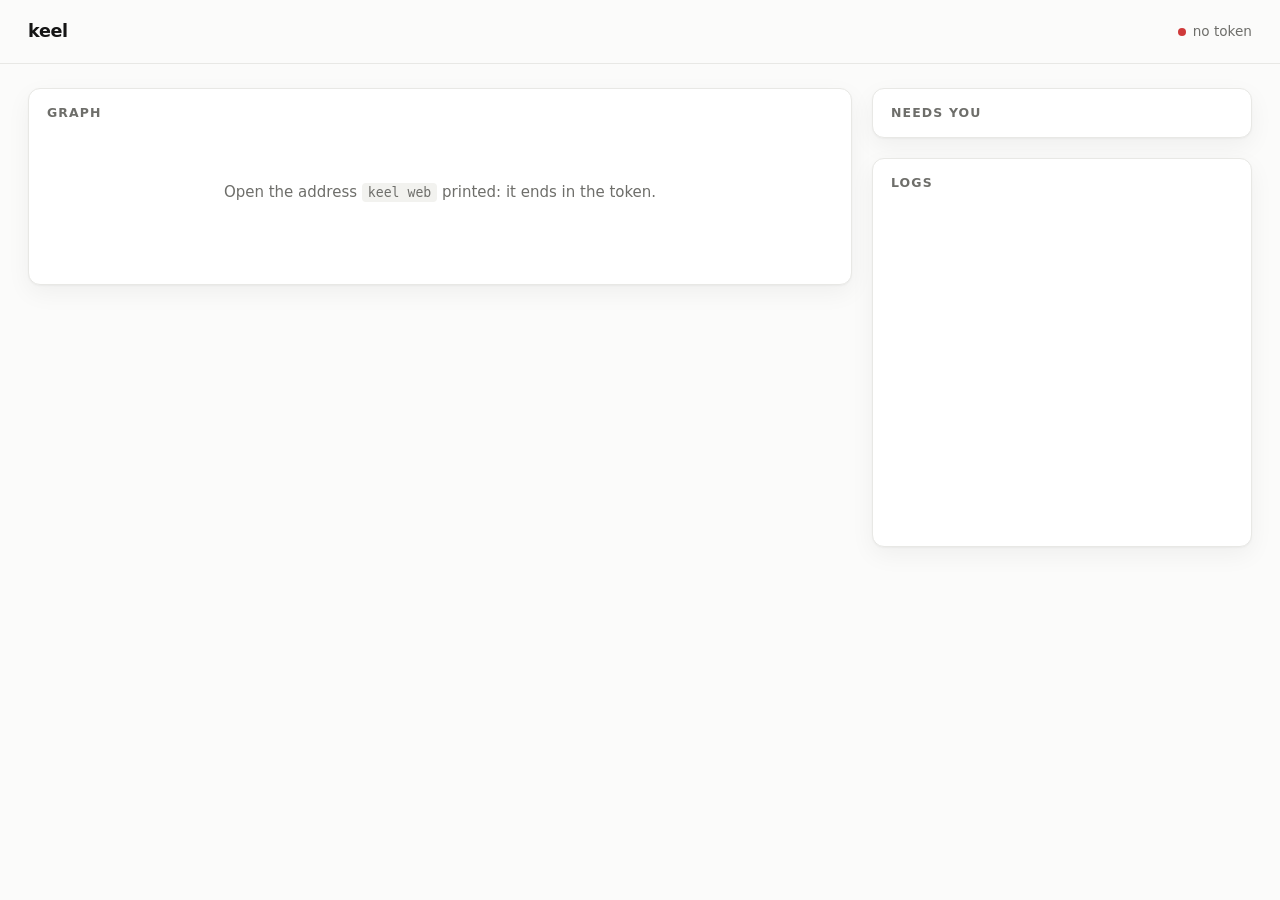
==== crates/keel-web/src/index.html @ a78eed23 "keel web: the graph, logs and an agent's requests in a browser A small HTTP server on std::net over " ====
<!doctype html>
<html lang="en">
<head>
<meta charset="utf-8">
<meta name="viewport" content="width=device-width, initial-scale=1">
<title>keel</title>
<style>
  :root {
    --bg: #fbfbfa; --fg: #151515; --muted: #6e6e6a; --line: #e8e8e5; --surface: #f2f2ef; --card: #fff;
    --accent: #0b4f7a; --ok: #2a9d5c; --warn: #c98a12; --bad: #cf3a3a; --idle: #a3a39d;
    --shadow: 0 1px 2px rgb(0 0 0 / .04), 0 8px 24px rgb(0 0 0 / .05);
  }
  @media (prefers-color-scheme: dark) {
    :root {
      --bg: #0d0d0e; --fg: #f1f1ef; --muted: #8f8f8a; --line: #242426; --surface: #151517; --card: #121214;
      --accent: #7cc0ea; --ok: #45c07d; --warn: #e0a93a; --bad: #ef6b6b; --idle: #5c5c58;
      --shadow: 0 1px 2px rgb(0 0 0 / .4), 0 8px 24px rgb(0 0 0 / .4);
    }
  }
  * { box-sizing: border-box; }
  body {
    margin: 0; background: var(--bg); color: var(--fg);
    font: 15px/1.55 ui-sans-serif, system-ui, -apple-system, "Segoe UI", Roboto, sans-serif;
    -webkit-font-smoothing: antialiased;
  }
  code, .mono { font: 0.88em ui-monospace, SFMono-Regular, Menlo, Consolas, monospace; }
  button { font: inherit; color: inherit; cursor: pointer; }

  header { display: flex; align-items: center; gap: 16px; padding: 18px 28px; border-bottom: 1px solid var(--line); }
  .brand { font-weight: 650; letter-spacing: -0.02em; font-size: 1.1rem; }
  .flow { color: var(--muted); min-width: 0; overflow: hidden; text-overflow: ellipsis; white-space: nowrap; }
  .spacer { flex: 1; }
  .pill { display: inline-flex; align-items: center; gap: 7px; color: var(--muted); font-size: 0.85rem; white-space: nowrap; }
  .dot { width: 8px; height: 8px; border-radius: 50%; background: var(--idle); display: inline-block; flex: none; }
  .dot.running, .dot.live { background: var(--ok); }
  .dot.starting, .dot.stopping { background: var(--warn); }
  .dot.failed { background: var(--bad); }
  .btn { padding: 5px 13px; border-radius: 999px; border: 1px solid var(--line); background: transparent; font-size: 0.85rem; }
  .btn:hover { border-color: var(--muted); }
  .btn.primary { background: var(--fg); color: var(--bg); border-color: var(--fg); }
  .btn.danger:hover { border-color: var(--bad); color: var(--bad); }

  main { display: grid; grid-template-columns: minmax(0, 1fr) 380px; gap: 20px; padding: 24px 28px 40px; align-items: start; }
  .card { background: var(--card); border: 1px solid var(--line); border-radius: 12px; box-shadow: var(--shadow); }
  .card > h2 { margin: 0; padding: 14px 18px; font-size: 0.78rem; letter-spacing: 0.09em; text-transform: uppercase; color: var(--muted); font-weight: 600; display: flex; justify-content: space-between; align-items: center; }
  .card > h2 .count { color: var(--accent); }
  .col { display: flex; flex-direction: column; gap: 20px; min-width: 0; }

  /* the graph */
  #graph { position: relative; overflow: auto; padding: 8px 18px 24px; }
  #graph svg { position: absolute; left: 0; top: 0; pointer-events: none; }
  .edge { fill: none; stroke: var(--idle); stroke-width: 1.5; }
  .edge.stalled { stroke: var(--bad); stroke-dasharray: 4 4; }
  .edge-label { font-size: 11px; fill: var(--muted); text-anchor: middle; }
  .edge-label.stalled { fill: var(--bad); }
  .node {
    position: absolute; width: 176px; height: 84px; padding: 10px 12px; border: 1px solid var(--line); border-radius: 10px;
    background: var(--surface); cursor: pointer; transition: border-color .15s;
  }
  .node:hover { border-color: var(--muted); }
  .node.selected { border-color: var(--accent); box-shadow: 0 0 0 1px var(--accent); }
  .node .id { display: flex; align-items: center; gap: 8px; font-weight: 600; }
  .node .sub { color: var(--muted); font-size: 0.8rem; margin-top: 2px; white-space: nowrap; overflow: hidden; text-overflow: ellipsis; }
  .node .sub .bad { color: var(--bad); }
  .node .sub .warn { color: var(--warn); }
  .empty { padding: 36px 18px 40px; color: var(--muted); text-align: center; }
  .empty code { background: var(--surface); padding: 2px 6px; border-radius: 4px; }
  .selection { display: flex; align-items: center; gap: 10px; padding: 0 18px 16px; color: var(--muted); font-size: 0.88rem; }

  /* what an agent asks */
  .ask { padding: 14px 18px; border-top: 1px solid var(--line); }
  .ask .who { color: var(--muted); font-size: 0.8rem; }
  .ask .what { margin: 2px 0 10px; }
  .ask .what code { background: var(--surface); padding: 1px 5px; border-radius: 4px; }
  .ask .buttons { display: flex; gap: 8px; }
  .ask.done { padding: 9px 18px; font-size: 0.85rem; color: var(--muted); }
  .ask.done .tag { font-weight: 600; margin-right: 6px; }
  .ask.done .tag.approved { color: var(--ok); }
  .ask.done .tag.denied { color: var(--bad); }
  .quiet { padding: 4px 18px 18px; color: var(--muted); font-size: 0.9rem; }
  .flash { background: var(--surface); }

  /* logs */
  #logs { height: 340px; overflow: auto; padding: 4px 18px 14px; font: 12px/1.6 ui-monospace, SFMono-Regular, Menlo, Consolas, monospace; }
  .line { display: grid; grid-template-columns: 62px 74px 1fr; gap: 8px; white-space: pre-wrap; word-break: break-word; }
  .line .t, .line .n { color: var(--muted); }
  .line .n { overflow: hidden; text-overflow: ellipsis; }
  .line.daemon .n { color: var(--accent); }

  @media (max-width: 900px) {
    main { grid-template-columns: 1fr; padding: 16px; }
    header { padding: 14px 16px; }
  }
</style>
</head>
<body>

<header>
  <span class="brand">keel</span>
  <span class="flow" id="flow"></span>
  <span class="spacer"></span>
  <span class="pill" id="uptime"></span>
  <span class="pill"><span class="dot" id="conn"></span><span id="connText">connecting</span></span>
  <button class="btn danger" id="stop" hidden>Stop dataflow</button>
</header>

<main>
  <div class="col">
    <section class="card">
      <h2>Graph <span id="graphNote"></span></h2>
      <div id="graph"></div>
      <div class="selection" id="selection" hidden></div>
    </section>
  </div>

  <div class="col">
    <section class="card">
      <h2>Needs you <span class="count" id="askCount"></span></h2>
      <div id="asks"></div>
    </section>

    <section class="card">
      <h2>Logs <span id="logFilter"></span></h2>
      <div id="logs"></div>
    </section>
  </div>
</main>

<script>
(function () {
  'use strict';
  var token = decodeURIComponent(location.hash.slice(1));
  var $ = function (id) { return document.getElementById(id); };
  var esc = function (s) {
    return String(s).replace(/[&<>"']/g, function (c) { return {'&': '&amp;', '<': '&lt;', '>': '&gt;', '"': '&quot;', "'": '&#39;'}[c]; });
  };

  // ---- formatting
  function ns(n) {
    if (n < 1e3) return Math.round(n) + ' ns';
    if (n < 1e6) return (n / 1e3 < 10 ? (n / 1e3).toFixed(1) : Math.round(n / 1e3)) + ' µs';
    if (n < 1e9) return (n / 1e6 < 10 ? (n / 1e6).toFixed(1) : Math.round(n / 1e6)) + ' ms';
    return (n / 1e9).toFixed(1) + ' s';
  }
  function dur(ms) {
    var s = Math.floor(ms / 1000);
    if (s < 60) return s + 's';
    var m = Math.floor(s / 60);
    if (m < 60) return m + 'm ' + (s % 60) + 's';
    return Math.floor(m / 60) + 'h ' + (m % 60) + 'm';
  }
  function rate(r) { return r >= 100 ? Math.round(r) + '/s' : r >= 10 ? r.toFixed(0) + '/s' : r.toFixed(1) + '/s'; }
  function clock(ms) { return '+' + (ms / 1000).toFixed(1) + 's'; }

  // ---- state
  var status = null, latency = {}, history = {}, selected = null, lastStatusAt = 0;

  // ---- connection
  function setConn(kind, text) {
    $('conn').className = 'dot ' + kind;
    $('connText').textContent = text;
  }

  function connect() {
    if (!token) {
      setConn('failed', 'no token');
      $('graph').innerHTML = '<div class="empty">Open the address <code>keel web</code> printed: it ends in the token.</div>';
      return;
    }
    var es = new EventSource('/api/events?token=' + encodeURIComponent(token));
    es.addEventListener('status', function (e) { onStatus(JSON.parse(e.data)); });
    es.addEventListener('logs', function (e) { onLogs(JSON.parse(e.data)); });
    es.addEventListener('latency', function (e) { onLatency(JSON.parse(e.data)); });
    es.addEventListener('waiting', function () {
      status = null;
      setConn('starting', 'waiting for a dataflow');
      render();
    });
    es.onerror = function () { setConn('failed', 'reconnecting'); };
  }

  function onStatus(s) {
    status = s;
    lastStatusAt = Date.now();
    setConn('live', s.stopping ? 'stopping' : 'live');
    // Message counts over the last second or so, not one sample: at 4 Hz a
    // single delta is mostly noise.
    s.links.forEach(function (l) {
      var h = history[l.source] || (history[l.source] = []);
      h.push([s.uptime_ms, l.messages]);
      while (h.length > 8) h.shift();
    });
    render();
  }

  var logLines = [], nextSeq = 0;
  function onLogs(l) {
    l.lines.forEach(function (line) { if (line.seq >= nextSeq) { logLines.push(line); nextSeq = line.seq + 1; } });
    if (logLines.length > 600) logLines = logLines.slice(-400);
    renderLogs();
  }

  function onLatency(report) {
    var by = {};
    report.inputs.forEach(function (i) {
      var n = by[i.node] || (by[i.node] = { proc99: 0, lat99: 0 });
      n.proc99 = Math.max(n.proc99, i.processing.p99);
      n.lat99 = Math.max(n.lat99, i.latency.p99);
    });
    latency = by;
  }

  // ---- graph
  var NODE_W = 176, NODE_H = 84, GAP_X = 96, GAP_Y = 22, PAD = 22;

  function linkRate(source) {
    var h = history[source];
    if (!h || h.length < 2) return null;
    var last = h[h.length - 1], first = h[0];
    for (var i = h.length - 2; i >= 0; i--) { first = h[i]; if (last[0] - h[i][0] >= 1000) break; }
    var dt = (last[0] - first[0]) / 1000;
    return dt > 0 ? (last[1] - first[1]) / dt : null;
  }

  function layout(s) {
    var ids = s.nodes.map(function (n) { return n.id; });
    var edges = [];
    s.links.forEach(function (l) {
      var from = l.source.split('/')[0];
      l.targets.forEach(function (t) {
        var to = t.split('/')[0];
        if (ids.indexOf(to) >= 0 && ids.indexOf(from) >= 0) edges.push({ from: from, to: to, source: l.source });
      });
    });
    var depth = {};
    ids.forEach(function (id) { depth[id] = 0; });
    for (var pass = 0; pass < ids.length; pass++) {
      edges.forEach(function (e) { if (depth[e.to] < depth[e.from] + 1) depth[e.to] = depth[e.from] + 1; });
    }
    var cols = [];
    ids.forEach(function (id) { (cols[depth[id]] = cols[depth[id]] || []).push(id); });
    cols = cols.filter(Boolean);
    var tallest = Math.max.apply(null, cols.map(function (c) { return c.length; }));
    var pos = {};
    cols.forEach(function (col, ci) {
      var offset = (tallest - col.length) * (NODE_H + GAP_Y) / 2;
      col.forEach(function (id, ri) {
        pos[id] = { x: PAD + ci * (NODE_W + GAP_X), y: PAD + offset + ri * (NODE_H + GAP_Y) };
      });
    });
    return {
      pos: pos, edges: edges,
      w: PAD * 2 + cols.length * NODE_W + (cols.length - 1) * GAP_X,
      h: PAD * 2 + tallest * NODE_H + (tallest - 1) * GAP_Y,
    };
  }

  function nodeState(n) {
    var st = n.state.state;
    if (st === 'exited') return n.state.success ? 'idle' : 'failed';
    return st;
  }

  function renderGraph() {
    var g = $('graph');
    if (!status) {
      g.innerHTML = '<div class="empty">No dataflow is running.<br>Start one with <code>keel run examples/pipeline.yml</code> and this page picks it up.</div>';
      $('graphNote').textContent = '';
      return;
    }
    var L = layout(status);
    var up = status.uptime_ms > 3000;
    // A node that takes messages in and sends none out is stuck, whatever it
    // says its state is.
    var inRate = {}, outRate = {};
    L.edges.forEach(function (e) {
      var r = linkRate(e.source);
      if (r === null) return;
      inRate[e.to] = Math.max(inRate[e.to] || 0, r);
      outRate[e.from] = Math.max(outRate[e.from] || 0, r);
    });
    var html = '<svg width="' + L.w + '" height="' + L.h + '">';
    var seen = {};
    L.edges.forEach(function (e) {
      var a = L.pos[e.from], b = L.pos[e.to];
      var x1 = a.x + NODE_W, y1 = a.y + NODE_H / 2, x2 = b.x, y2 = b.y + NODE_H / 2;
      var mid = (x1 + x2) / 2;
      var r = linkRate(e.source);
      var src = status.nodes.filter(function (n) { return n.id === e.from; })[0];
      var stalled = up && r !== null && r < 0.05 && src && src.state.state === 'running';
      html += '<path class="edge' + (stalled ? ' stalled' : '') + '" d="M' + x1 + ',' + y1 + ' C' + mid + ',' + y1 + ' ' + mid + ',' + y2 + ' ' + x2 + ',' + y2 + '"/>';
      var key = e.from + '>' + e.to;
      if (!seen[key] && r !== null) {
        seen[key] = true;
        html += '<text class="edge-label' + (stalled ? ' stalled' : '') + '" x="' + mid + '" y="' + ((y1 + y2) / 2 - 7) + '">' + (stalled ? 'stalled' : esc(rate(r))) + '</text>';
      }
    });
    html += '</svg>';
    status.nodes.forEach(function (n) {
      var p = L.pos[n.id], st = nodeState(n), lat = latency[n.id];
      var bits = [];
      if (n.state.state === 'exited' && !n.state.success) bits.push('<span class="bad">' + esc(n.state.detail) + '</span>');
      else if (n.restarts > 0) bits.push('<span class="warn">' + n.restarts + ' restart' + (n.restarts > 1 ? 's' : '') + '</span>');
      var stuck = up && st === 'running' && inRate[n.id] >= 1 && outRate[n.id] !== undefined && outRate[n.id] < 0.05;
      if (stuck) bits.push('<span class="bad">not sending</span>');
      if (lat && lat.proc99 > 0) bits.push('p99 ' + esc(ns(lat.proc99)));
      html += '<div class="node' + (selected === n.id ? ' selected' : '') + '" data-id="' + esc(n.id) + '" style="left:' + p.x + 'px;top:' + p.y + 'px">' +
        '<div class="id"><span class="dot ' + (stuck ? 'starting' : st) + '"></span><span>' + esc(n.id) + '</span></div>' +
        '<div class="sub">' + (n.program && n.program !== n.id ? esc(n.program) : '&nbsp;') + '</div>' +
        '<div class="sub">' + (bits.join(' · ') || '&nbsp;') + '</div></div>';
    });
    g.style.height = (L.h + 32) + 'px';
    g.innerHTML = html;
    $('graphNote').textContent = '';
  }

  function renderSelection() {
    var el = $('selection');
    if (!selected || !status) { el.hidden = true; return; }
    el.hidden = false;
    el.innerHTML = 'Logs filtered to <b>' + esc(selected) + '</b> ' +
      '<button class="btn" id="restartNode">Restart it</button> <button class="btn" id="clearSel">Show all</button>';
    $('clearSel').onclick = function () { selected = null; render(); };
    $('restartNode').onclick = function () {
      if (confirm('Kill ' + selected + ' so that it starts again?')) post('/api/restart?node=' + encodeURIComponent(selected));
    };
  }

  // ---- logs
  function renderLogs() {
    var box = $('logs');
    var atBottom = box.scrollHeight - box.scrollTop - box.clientHeight < 40;
    var lines = logLines.filter(function (l) { return !selected || l.node === selected; }).slice(-300);
    box.innerHTML = lines.map(function (l) {
      return '<div class="line ' + (l.node === 'daemon' ? 'daemon' : '') + '"><span class="t">' + clock(l.t_ms) + '</span><span class="n">' + esc(l.node) + '</span><span>' + esc(l.text) + '</span></div>';
    }).join('');
    if (atBottom) box.scrollTop = box.scrollHeight;
    $('logFilter').textContent = selected ? selected : '';
  }

  // ---- header
  function renderHeader() {
    $('flow').textContent = status && status.dataflow ? status.dataflow.split('/').pop() : '';
    $('uptime').textContent = status ? 'up ' + dur(status.uptime_ms) : '';
    $('stop').hidden = !status;
  }

  function render() { renderHeader(); renderGraph(); renderSelection(); renderLogs(); }

  // ---- what an agent asks
  var lastActions = '';
  function renderAsks(actions) {
    var key = JSON.stringify(actions);
    if (key === lastActions) return;
    lastActions = key;
    var pending = actions.filter(function (a) { return a.state === 'pending'; });
    var decided = actions.filter(function (a) { return a.state !== 'pending'; }).slice(-5).reverse();
    $('askCount').textContent = pending.length ? pending.length + ' waiting' : '';
    var html = '';
    pending.forEach(function (a) {
      html += '<div class="ask"><div class="who">' + esc(a.client) + ' · ' + clock(a.asked_ms) + '</div>' +
        '<div class="what">wants to ' + esc(a.summary).replace(/`([^`]+)`/g, '<code>$1</code>') + '</div>' +
        '<div class="buttons"><button class="btn primary" data-act="approve" data-id="' + a.id + '">Approve</button>' +
        '<button class="btn" data-act="deny" data-id="' + a.id + '">Deny</button></div></div>';
    });
    if (!pending.length) html += '<div class="quiet">' + (actions.length ? 'Nothing is waiting.' : 'Nothing has been asked. An agent that wants to change something shows up here first.') + '</div>';
    decided.forEach(function (a) {
      html += '<div class="ask done"><span class="tag ' + a.state + '">' + a.state + '</span>' + esc(a.summary).replace(/`([^`]+)`/g, '<code>$1</code>') +
        (a.outcome ? '<br>' + esc(a.outcome) : '') + '</div>';
    });
    $('asks').innerHTML = html;
  }

  function pollActions() {
    if (!token) return;
    fetch('/api/actions?token=' + encodeURIComponent(token)).then(function (r) { return r.json(); }).then(function (a) {
      if (Array.isArray(a)) renderAsks(a);
    }).catch(function () {});
  }

  function post(path) {
    return fetch(path, { method: 'POST', headers: { 'X-Keel-Token': token } })
      .then(function (r) { return r.json(); })
      .then(function (r) { if (r.error) alert(r.error); pollActions(); return r; });
  }

  // ---- events
  document.addEventListener('click', function (e) {
    var btn = e.target.closest('[data-act]');
    if (btn) { post('/api/' + btn.dataset.act + '?id=' + btn.dataset.id); return; }
    var node = e.target.closest('.node');
    if (node) { selected = selected === node.dataset.id ? null : node.dataset.id; render(); }
  });
  $('stop').onclick = function () { if (confirm('Stop the whole dataflow?')) post('/api/stop'); };

  // A stream that has gone quiet is a daemon that has gone.
  setInterval(function () {
    if (status && Date.now() - lastStatusAt > 3000) { setConn('failed', 'no data'); }
  }, 1000);

  connect();
  pollActions();
  setInterval(pollActions, 1000);
})();
</script>
</body>
</html>
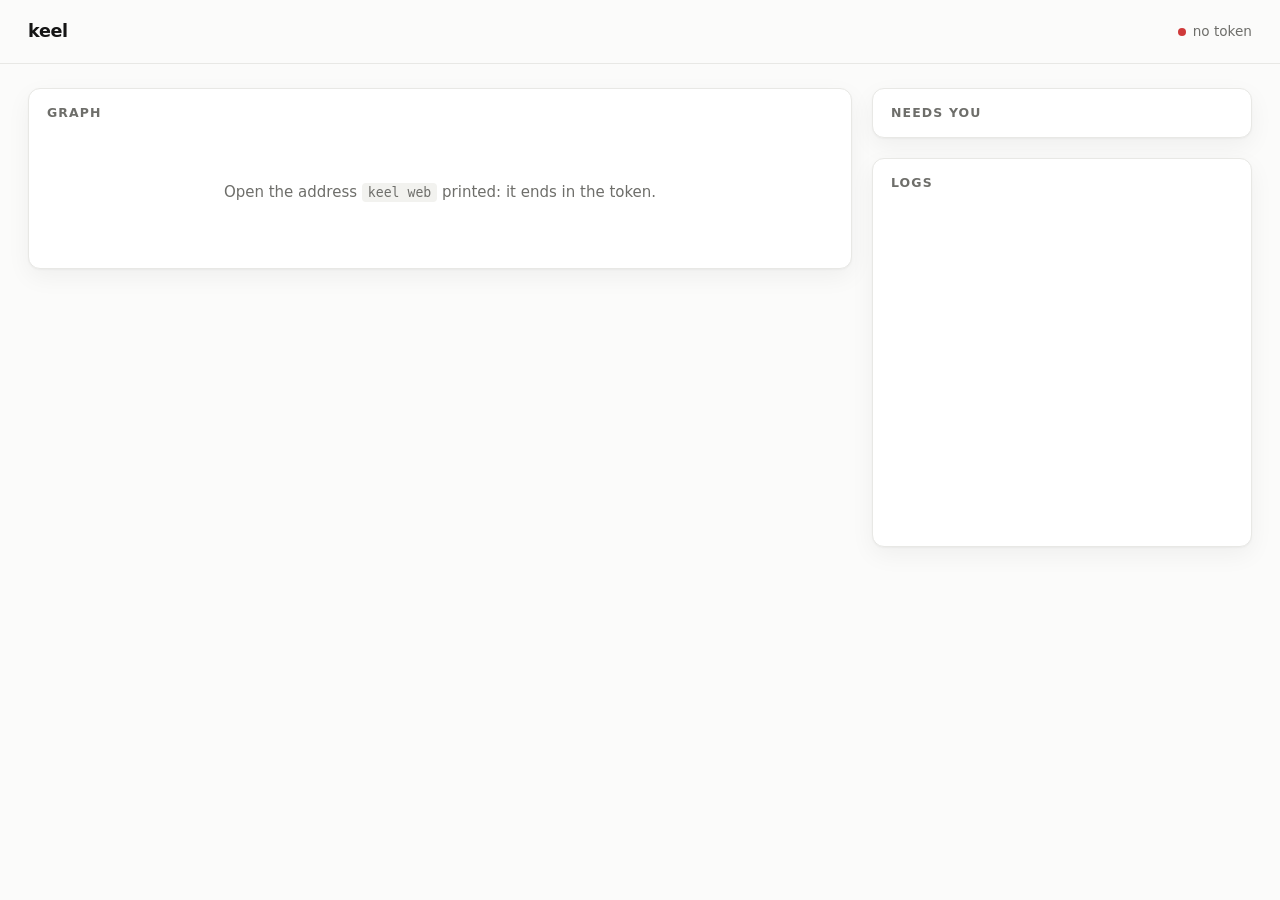
==== commit 2224e521: "keel web: start over for a new dataflow, and say quiet, not stalled A restarted or different dataflo" ====
--- a/crates/keel-web/src/index.html
+++ b/crates/keel-web/src/index.html
@@ -18,6 +18,7 @@
     }
   }
   * { box-sizing: border-box; }
+  [hidden] { display: none !important; }
   body {
     margin: 0; background: var(--bg); color: var(--fg);
     font: 15px/1.55 ui-sans-serif, system-ui, -apple-system, "Segoe UI", Roboto, sans-serif;
@@ -50,9 +51,9 @@
   #graph { position: relative; overflow: auto; padding: 8px 18px 24px; }
   #graph svg { position: absolute; left: 0; top: 0; pointer-events: none; }
   .edge { fill: none; stroke: var(--idle); stroke-width: 1.5; }
-  .edge.stalled { stroke: var(--bad); stroke-dasharray: 4 4; }
+  .edge.quiet { stroke: var(--warn); stroke-dasharray: 4 4; }
   .edge-label { font-size: 11px; fill: var(--muted); text-anchor: middle; }
-  .edge-label.stalled { fill: var(--bad); }
+  .edge-label.quiet { fill: var(--warn); }
   .node {
     position: absolute; width: 176px; height: 84px; padding: 10px 12px; border: 1px solid var(--line); border-radius: 10px;
     background: var(--surface); cursor: pointer; transition: border-color .15s;
@@ -153,7 +154,13 @@
   function clock(ms) { return '+' + (ms / 1000).toFixed(1) + 's'; }
 
   // ---- state
-  var status = null, latency = {}, history = {}, selected = null, lastStatusAt = 0;
+  var status = null, latency = {}, history = {}, moved = {}, selected = null, lastStatusAt = 0;
+  // The dataflow the state above belongs to: another one, or the same one
+  // started again, starts it over.
+  var seenPid = null, seenUptime = 0;
+  // A link that hasn't moved for this long is called quiet. Not stalled: a
+  // node may send only now and then, and only the reader can tell.
+  var QUIET_MS = 2000;
 
   // ---- connection
   function setConn(kind, text) {
@@ -180,6 +187,11 @@
   }
 
   function onStatus(s) {
+    if (s.pid !== seenPid || s.uptime_ms < seenUptime) {
+      history = {}; moved = {}; latency = {}; logLines = []; nextSeq = 0;
+      if (seenPid !== null) selected = null;
+    }
+    seenPid = s.pid; seenUptime = s.uptime_ms;
     status = s;
     lastStatusAt = Date.now();
     setConn('live', s.stopping ? 'stopping' : 'live');
@@ -189,6 +201,8 @@
       var h = history[l.source] || (history[l.source] = []);
       h.push([s.uptime_ms, l.messages]);
       while (h.length > 8) h.shift();
+      var m = moved[l.source];
+      if (!m || m.count !== l.messages) moved[l.source] = { count: l.messages, at: s.uptime_ms };
     });
     render();
   }
@@ -212,6 +226,11 @@
 
   // ---- graph
   var NODE_W = 176, NODE_H = 84, GAP_X = 96, GAP_Y = 22, PAD = 22;
+
+  function quietFor(source) {
+    var m = moved[source];
+    return m && status ? status.uptime_ms - m.at : 0;
+  }
 
   function linkRate(source) {
     var h = history[source];
@@ -269,30 +288,30 @@
       return;
     }
     var L = layout(status);
-    var up = status.uptime_ms > 3000;
-    // A node that takes messages in and sends none out is stuck, whatever it
-    // says its state is.
-    var inRate = {}, outRate = {};
+    // For each node: how long since one of its inputs last moved, and since
+    // any of its outputs did.
+    var inQuiet = {}, outQuiet = {};
     L.edges.forEach(function (e) {
-      var r = linkRate(e.source);
-      if (r === null) return;
-      inRate[e.to] = Math.max(inRate[e.to] || 0, r);
-      outRate[e.from] = Math.max(outRate[e.from] || 0, r);
-    });
+      var q = quietFor(e.source);
+      inQuiet[e.to] = Math.min(inQuiet[e.to] === undefined ? Infinity : inQuiet[e.to], q);
+      outQuiet[e.from] = Math.min(outQuiet[e.from] === undefined ? Infinity : outQuiet[e.from], q);
+    });
+    var running = {};
+    status.nodes.forEach(function (n) { running[n.id] = n.state.state === 'running'; });
     var html = '<svg width="' + L.w + '" height="' + L.h + '">';
     var seen = {};
     L.edges.forEach(function (e) {
       var a = L.pos[e.from], b = L.pos[e.to];
       var x1 = a.x + NODE_W, y1 = a.y + NODE_H / 2, x2 = b.x, y2 = b.y + NODE_H / 2;
       var mid = (x1 + x2) / 2;
-      var r = linkRate(e.source);
-      var src = status.nodes.filter(function (n) { return n.id === e.from; })[0];
-      var stalled = up && r !== null && r < 0.05 && src && src.state.state === 'running';
-      html += '<path class="edge' + (stalled ? ' stalled' : '') + '" d="M' + x1 + ',' + y1 + ' C' + mid + ',' + y1 + ' ' + mid + ',' + y2 + ' ' + x2 + ',' + y2 + '"/>';
+      var r = linkRate(e.source), q = quietFor(e.source);
+      var quiet = running[e.from] && q >= QUIET_MS;
+      html += '<path class="edge' + (quiet ? ' quiet' : '') + '" d="M' + x1 + ',' + y1 + ' C' + mid + ',' + y1 + ' ' + mid + ',' + y2 + ' ' + x2 + ',' + y2 + '"/>';
       var key = e.from + '>' + e.to;
-      if (!seen[key] && r !== null) {
+      if (!seen[key] && (r !== null || quiet)) {
         seen[key] = true;
-        html += '<text class="edge-label' + (stalled ? ' stalled' : '') + '" x="' + mid + '" y="' + ((y1 + y2) / 2 - 7) + '">' + (stalled ? 'stalled' : esc(rate(r))) + '</text>';
+        var label = quiet ? 'quiet ' + Math.floor(q / 1000) + 's' : rate(r);
+        html += '<text class="edge-label' + (quiet ? ' quiet' : '') + '" x="' + mid + '" y="' + ((y1 + y2) / 2 - 7) + '">' + esc(label) + '</text>';
       }
     });
     html += '</svg>';
@@ -301,8 +320,10 @@
       var bits = [];
       if (n.state.state === 'exited' && !n.state.success) bits.push('<span class="bad">' + esc(n.state.detail) + '</span>');
       else if (n.restarts > 0) bits.push('<span class="warn">' + n.restarts + ' restart' + (n.restarts > 1 ? 's' : '') + '</span>');
-      var stuck = up && st === 'running' && inRate[n.id] >= 1 && outRate[n.id] !== undefined && outRate[n.id] < 0.05;
-      if (stuck) bits.push('<span class="bad">not sending</span>');
+      // Taking messages in and sending none out, for a while: a fact, which
+      // may be a stuck node or one that sends only now and then.
+      var stuck = st === 'running' && inQuiet[n.id] < 1000 && outQuiet[n.id] !== undefined && outQuiet[n.id] >= QUIET_MS;
+      if (stuck) bits.push('<span class="warn">no output for ' + Math.floor(outQuiet[n.id] / 1000) + 's</span>');
       if (lat && lat.proc99 > 0) bits.push('p99 ' + esc(ns(lat.proc99)));
       html += '<div class="node' + (selected === n.id ? ' selected' : '') + '" data-id="' + esc(n.id) + '" style="left:' + p.x + 'px;top:' + p.y + 'px">' +
         '<div class="id"><span class="dot ' + (stuck ? 'starting' : st) + '"></span><span>' + esc(n.id) + '</span></div>' +
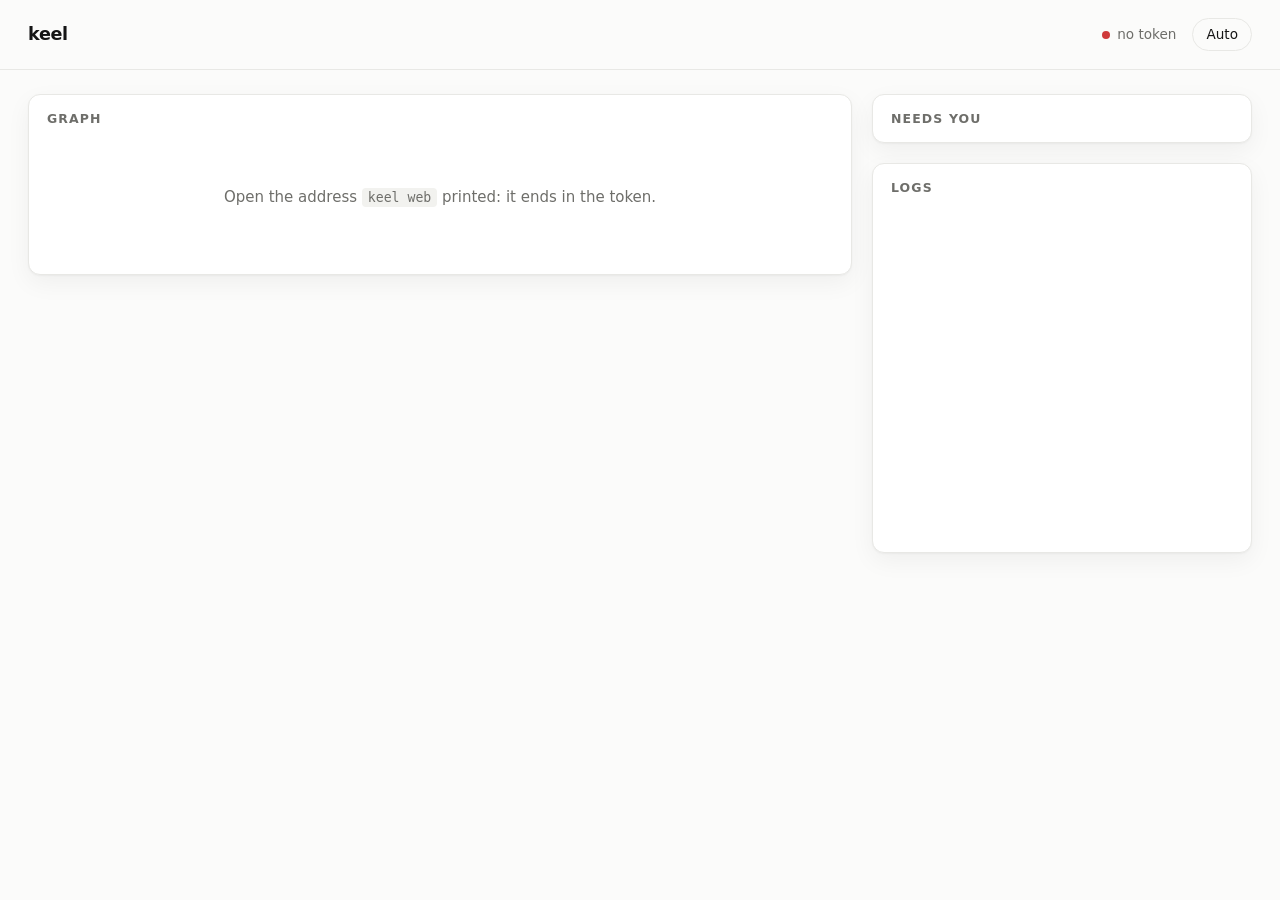
==== commit ef32fa64: "One website, plain, light and dark; the book moves to keel-book The project page (docs/index.html, w" ====
--- a/crates/keel-web/src/index.html
+++ b/crates/keel-web/src/index.html
@@ -4,18 +4,30 @@
 <meta charset="utf-8">
 <meta name="viewport" content="width=device-width, initial-scale=1">
 <title>keel</title>
+<script>
+  // Light, dark, or as the system says, kept for next time.
+  try { const t = localStorage.getItem('keel-theme'); if (t === 'light' || t === 'dark') document.documentElement.dataset.theme = t; } catch (e) {}
+</script>
 <style>
   :root {
     --bg: #fbfbfa; --fg: #151515; --muted: #6e6e6a; --line: #e8e8e5; --surface: #f2f2ef; --card: #fff;
     --accent: #0b4f7a; --ok: #2a9d5c; --warn: #c98a12; --bad: #cf3a3a; --idle: #a3a39d;
     --shadow: 0 1px 2px rgb(0 0 0 / .04), 0 8px 24px rgb(0 0 0 / .05);
   }
+  /* Dark when the system is, or when the switch says so. */
   @media (prefers-color-scheme: dark) {
-    :root {
+    :root:not([data-theme="light"]) {
       --bg: #0d0d0e; --fg: #f1f1ef; --muted: #8f8f8a; --line: #242426; --surface: #151517; --card: #121214;
       --accent: #7cc0ea; --ok: #45c07d; --warn: #e0a93a; --bad: #ef6b6b; --idle: #5c5c58;
       --shadow: 0 1px 2px rgb(0 0 0 / .4), 0 8px 24px rgb(0 0 0 / .4);
+      color-scheme: dark;
     }
+  }
+  :root[data-theme="dark"] {
+      --bg: #0d0d0e; --fg: #f1f1ef; --muted: #8f8f8a; --line: #242426; --surface: #151517; --card: #121214;
+      --accent: #7cc0ea; --ok: #45c07d; --warn: #e0a93a; --bad: #ef6b6b; --idle: #5c5c58;
+      --shadow: 0 1px 2px rgb(0 0 0 / .4), 0 8px 24px rgb(0 0 0 / .4);
+    color-scheme: dark;
   }
   * { box-sizing: border-box; }
   [hidden] { display: none !important; }
@@ -102,6 +114,7 @@
   <span class="spacer"></span>
   <span class="pill" id="uptime"></span>
   <span class="pill"><span class="dot" id="conn"></span><span id="connText">connecting</span></span>
+  <button class="btn" id="theme" type="button">Auto</button>
   <button class="btn danger" id="stop" hidden>Stop dataflow</button>
 </header>
 
@@ -128,6 +141,21 @@
 </main>
 
 <script>
+// The theme switch: Auto, Light, Dark.
+(() => {
+  const root = document.documentElement, button = document.getElementById('theme');
+  const order = ['auto', 'light', 'dark'], names = { auto: 'Auto', light: 'Light', dark: 'Dark' };
+  const current = () => root.dataset.theme || 'auto';
+  const label = () => { button.textContent = names[current()]; button.setAttribute('aria-label', `Theme: ${names[current()]}. Change it`); };
+  label();
+  button.addEventListener('click', () => {
+    const next = order[(order.indexOf(current()) + 1) % order.length];
+    if (next === 'auto') delete root.dataset.theme; else root.dataset.theme = next;
+    try { localStorage.setItem('keel-theme', next); } catch (e) {}
+    label();
+  });
+})();
+
 (function () {
   'use strict';
   var token = decodeURIComponent(location.hash.slice(1));
